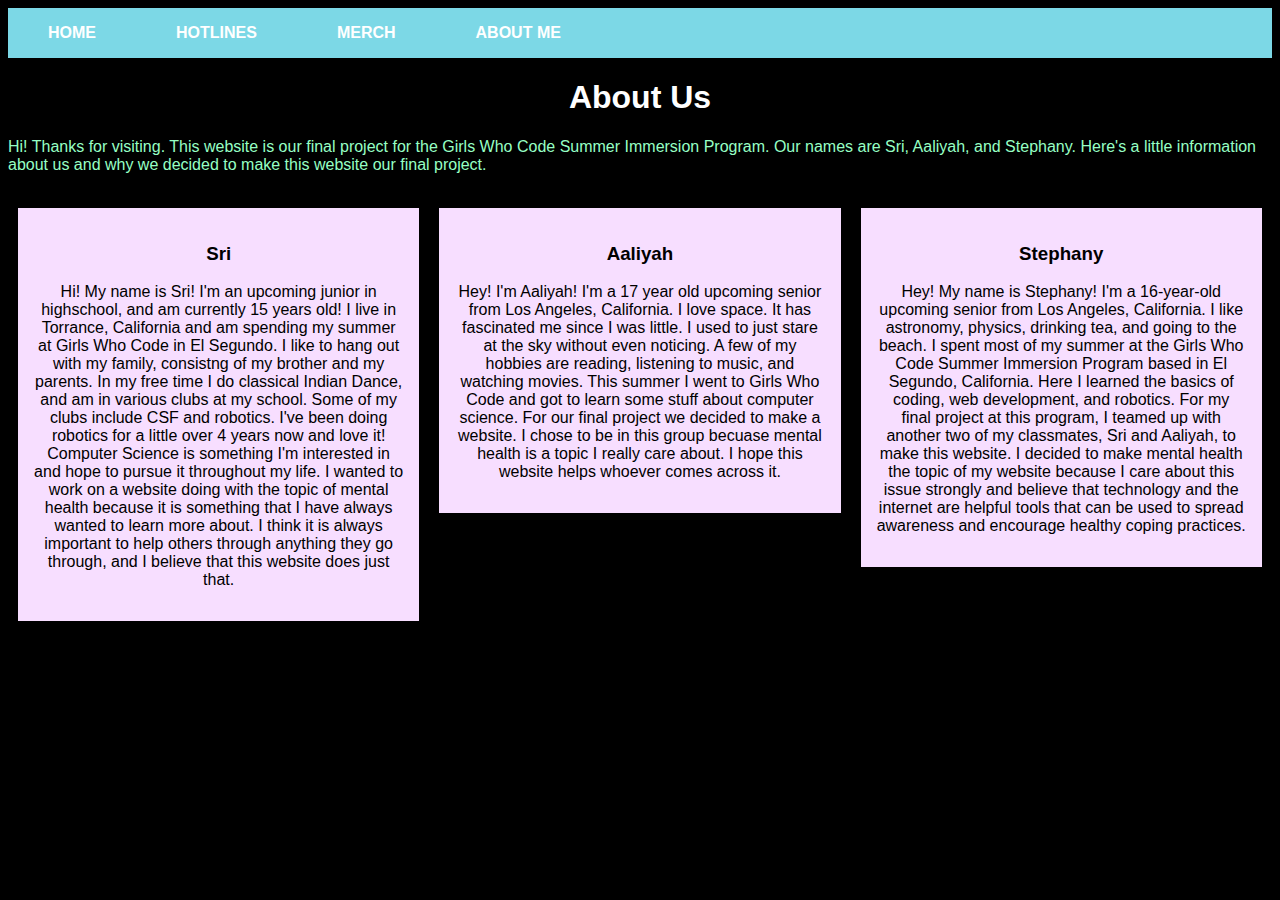
==== finalproject.html @ 788aff1b "Update finalproject.html" ====
<!DOCTYPE html>
<html>

<head>
<link rel = "stylesheet" href = "finalproject.css">
<title> About Us </title>
<meta name="viewport" content="width=device-width, initial-scale=1">
<style>
* {
  box-sizing: border-box;
}

body {
  font-family: Arial, Helvetica, sans-serif;
}

/* Float four columns side by side */
.column {
  float: left;
  width: 33.33%;
  padding: 0 10px;
}

/* Remove extra left and right margins, due to padding */
.row {margin: 0 -5px;}

/* Clear floats after the columns */
.row:after {
  content: "";
  display: table;
  clear: both;
}

/* Responsive columns */
@media screen and (max-width: 600px) {
  .column {
    width: 100%;
    display: block;
    margin-bottom: 20px;
  }
}

/* Style the counter cards */
.card {
  box-shadow: 0 4px 8px 0 rgba(0, 0, 0, 0.2);
  padding: 16px;
  text-align: center;
  background-color: #f7deff;
}
</style>
</head>

<body>
  <ul>
		<li> <a href = "index.html"> HOME </a> </li>
		<li> <a href = "hotline.html"> HOTLINES </a> </li>
		<li> <a href = "mentalhealthmerch.html"> MERCH </a> </li>
		<li> <a href = "finalproject.html"> ABOUT ME </a> </li>
	</ul>
  <h1>About Us</h1>
  <p class = "starting">
  	Hi! Thanks for visiting. This website is our final project for the Girls Who Code Summer Immersion Program. Our names are Sri, Aaliyah, and Stephany. Here's a little information about us and why we decided to make this website our final project.
  </p>
  <br>
  <div class="column">
      <div class="card">
        <h3>Sri</h3>
        <p class = "bio"> Hi! My name is Sri! I'm an upcoming junior in highschool, and am currently 15 years old! I live in Torrance, California and am spending my summer at Girls Who Code in El Segundo. I like to hang out with my family, consistng of my brother and my parents. In my free time I do classical Indian Dance, and am in various clubs at my school. Some of my clubs include CSF and robotics. I've been doing robotics for a little over 4 years now and love it! Computer Science is something I'm interested in and hope to pursue it throughout my life. I wanted to work on a website doing with the topic of mental health because it is something that I have always wanted to learn more about. I think it is always important to help others through anything they go through, and I believe that this website does just that.    </p>
      </div>
  </div>
  <div class="column">
      <div class="card">
        <h3>Aaliyah</h3>
        <p class = "bio">Hey! I'm Aaliyah! I'm a 17 year old upcoming senior from Los Angeles, California. I love space. It has fascinated me since I was little. I used to just stare at the sky without even noticing. A few of my hobbies are reading, listening to music, and watching movies. This summer I went to Girls Who Code and got to learn some stuff about computer science. For our final project we decided to make a website. I chose to be in this group becuase mental health is a topic I really care about. I hope this website helps whoever comes across it. </p>
      </div>
  </div>
  <div class="column">
      <div class="card">
        <h3>Stephany</h3>
        <p class = "bio">Hey! My name is Stephany! I'm a 16-year-old upcoming senior from Los Angeles, California. I like astronomy, physics, drinking tea, and going to the beach. I spent most of my summer at the Girls Who Code Summer Immersion Program based in El Segundo, California. Here I learned the basics of coding, web development, and robotics. For my final project at this program, I teamed up with another two of my classmates, Sri and Aaliyah, to make this website. I decided to make mental health the topic of my website because I care about this issue strongly and believe that technology and the internet are helpful tools that can be used to spread awareness and encourage healthy coping practices.</p>
      </div>
  </div>

</body>

</html>
<style>
	body { 
		background-color: black;
	}
	.starting {
		color: #96ffc4;
	}
</style>
---- finalproject.css ----
ul {
 list-style-type: none;
 margin: 0;
 padding: 0;
 overflow: hidden;
 background-color: #7cd8e6;
 font-weight: bold;
}
 li{
  float: left;
}

li a {
  display: block;
  color: white;
  text-align: center;
  padding: 16px 40px;
  text-decoration: none;
}

li a:hover{
  background-color: #f299cb;
}  


h1{
  color: white;
  text-align: center;
}

p{
  color: white;
}

.starting {
 color: #96ffc4;
}

.bio {
  color: black;
}

* {
  box-sizing: border-box;
}

body {
  font-family: Arial, Helvetica, sans-serif;
}

/* Float four columns side by side */
.column {
  float: left;
  width: 33.33%;
  padding: 0 10px;
}

/* Remove extra left and right margins, due to padding in columns */
.row {margin: 0 -5px;}

/* Clear floats after the columns */
.row:after {
  content: "";
  display: table;
  clear: both;
}

/* Style the counter cards */
.card {
  box-shadow: 0 4px 8px 0 rgba(0, 0, 0, 0.2); /* this adds the "card" effect */
  padding: 16px;
  text-align: center;
  background-color: #f7deff;
}

/* Responsive columns - one column layout (vertical) on small screens */
@media screen and (max-width: 600px) {
  .column {
    width: 75%;
    display: block;
    margin-bottom: 20px;
  }
}
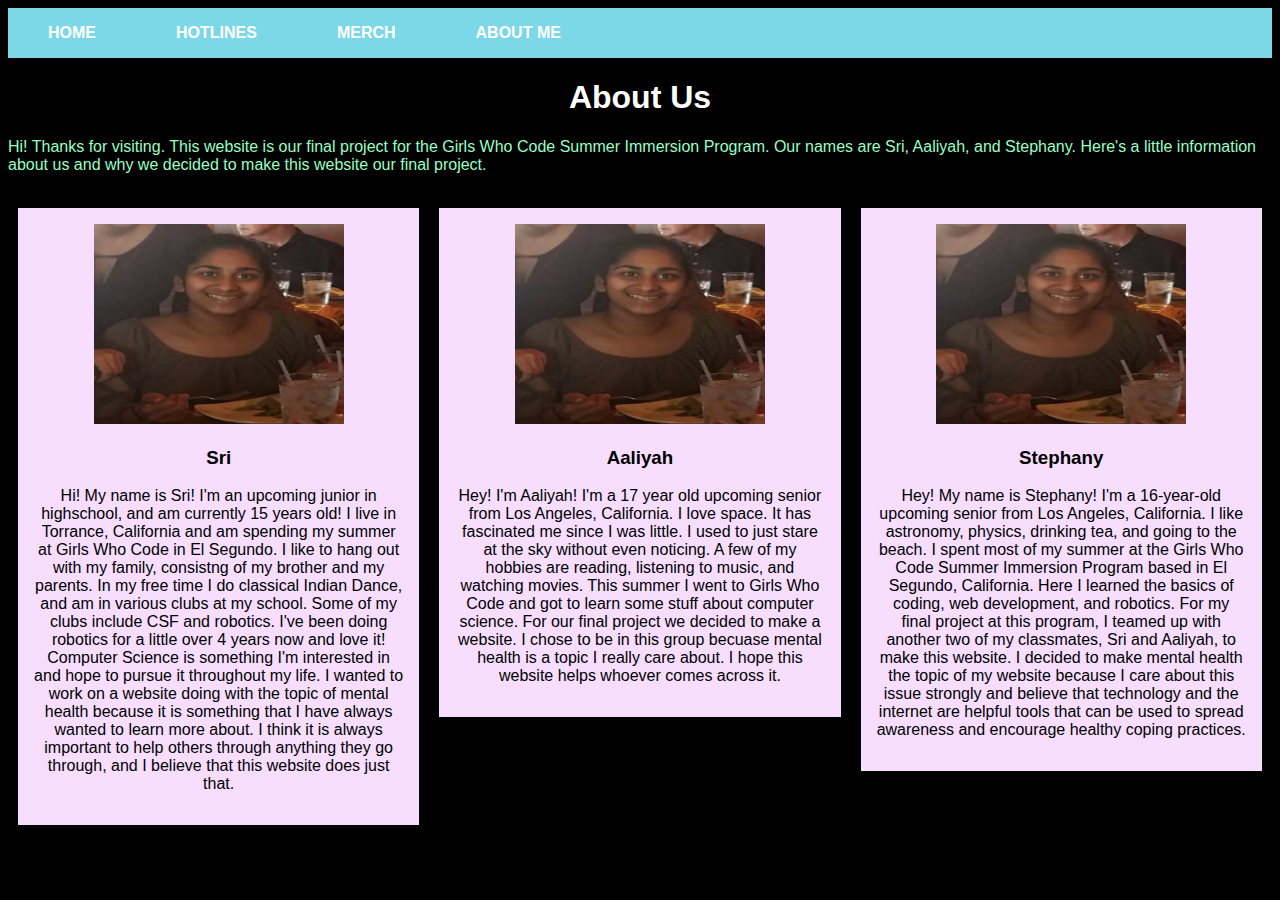
==== commit 60c680cc: "Update finalproject.html" ====
--- a/finalproject.html
+++ b/finalproject.html
@@ -64,18 +64,21 @@
   <br>
   <div class="column">
       <div class="card">
+	<img src = "23e89c38-307c-4e90-be0f-61a60a2580f4.jpg" width="250" height="200">
         <h3>Sri</h3>
         <p class = "bio"> Hi! My name is Sri! I'm an upcoming junior in highschool, and am currently 15 years old! I live in Torrance, California and am spending my summer at Girls Who Code in El Segundo. I like to hang out with my family, consistng of my brother and my parents. In my free time I do classical Indian Dance, and am in various clubs at my school. Some of my clubs include CSF and robotics. I've been doing robotics for a little over 4 years now and love it! Computer Science is something I'm interested in and hope to pursue it throughout my life. I wanted to work on a website doing with the topic of mental health because it is something that I have always wanted to learn more about. I think it is always important to help others through anything they go through, and I believe that this website does just that.    </p>
       </div>
   </div>
   <div class="column">
       <div class="card">
+	<img src = "23e89c38-307c-4e90-be0f-61a60a2580f4.jpg" width="250" height="200">
         <h3>Aaliyah</h3>
         <p class = "bio">Hey! I'm Aaliyah! I'm a 17 year old upcoming senior from Los Angeles, California. I love space. It has fascinated me since I was little. I used to just stare at the sky without even noticing. A few of my hobbies are reading, listening to music, and watching movies. This summer I went to Girls Who Code and got to learn some stuff about computer science. For our final project we decided to make a website. I chose to be in this group becuase mental health is a topic I really care about. I hope this website helps whoever comes across it. </p>
       </div>
   </div>
   <div class="column">
       <div class="card">
+	<img src = "23e89c38-307c-4e90-be0f-61a60a2580f4.jpg" width="250" height="200">
         <h3>Stephany</h3>
         <p class = "bio">Hey! My name is Stephany! I'm a 16-year-old upcoming senior from Los Angeles, California. I like astronomy, physics, drinking tea, and going to the beach. I spent most of my summer at the Girls Who Code Summer Immersion Program based in El Segundo, California. Here I learned the basics of coding, web development, and robotics. For my final project at this program, I teamed up with another two of my classmates, Sri and Aaliyah, to make this website. I decided to make mental health the topic of my website because I care about this issue strongly and believe that technology and the internet are helpful tools that can be used to spread awareness and encourage healthy coping practices.</p>
       </div>
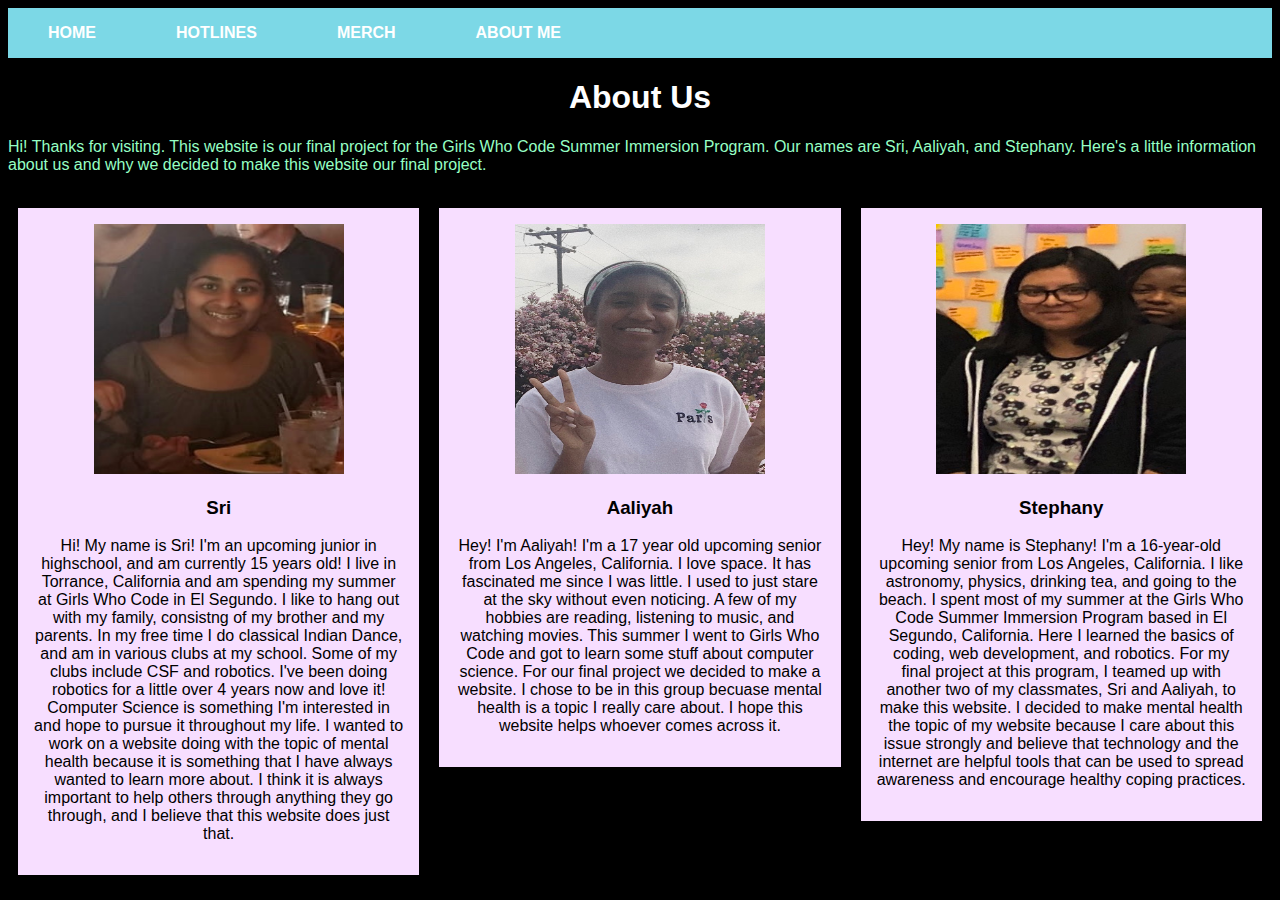
==== commit 6c5563b9: "Update finalproject.html" ====
--- a/finalproject.html
+++ b/finalproject.html
@@ -64,21 +64,21 @@
   <br>
   <div class="column">
       <div class="card">
-	<img src = "23e89c38-307c-4e90-be0f-61a60a2580f4.jpg" width="250" height="200">
+	<img src = "23e89c38-307c-4e90-be0f-61a60a2580f4.jpg" width="250" height="250">
         <h3>Sri</h3>
         <p class = "bio"> Hi! My name is Sri! I'm an upcoming junior in highschool, and am currently 15 years old! I live in Torrance, California and am spending my summer at Girls Who Code in El Segundo. I like to hang out with my family, consistng of my brother and my parents. In my free time I do classical Indian Dance, and am in various clubs at my school. Some of my clubs include CSF and robotics. I've been doing robotics for a little over 4 years now and love it! Computer Science is something I'm interested in and hope to pursue it throughout my life. I wanted to work on a website doing with the topic of mental health because it is something that I have always wanted to learn more about. I think it is always important to help others through anything they go through, and I believe that this website does just that.    </p>
       </div>
   </div>
   <div class="column">
       <div class="card">
-	<img src = "23e89c38-307c-4e90-be0f-61a60a2580f4.jpg" width="250" height="200">
+	<img src = "IMG-9556.jpg" width="250" height="250">
         <h3>Aaliyah</h3>
         <p class = "bio">Hey! I'm Aaliyah! I'm a 17 year old upcoming senior from Los Angeles, California. I love space. It has fascinated me since I was little. I used to just stare at the sky without even noticing. A few of my hobbies are reading, listening to music, and watching movies. This summer I went to Girls Who Code and got to learn some stuff about computer science. For our final project we decided to make a website. I chose to be in this group becuase mental health is a topic I really care about. I hope this website helps whoever comes across it. </p>
       </div>
   </div>
   <div class="column">
       <div class="card">
-	<img src = "23e89c38-307c-4e90-be0f-61a60a2580f4.jpg" width="250" height="200">
+	<img src = "IMG-9028.JPG" width="250" height="250">
         <h3>Stephany</h3>
         <p class = "bio">Hey! My name is Stephany! I'm a 16-year-old upcoming senior from Los Angeles, California. I like astronomy, physics, drinking tea, and going to the beach. I spent most of my summer at the Girls Who Code Summer Immersion Program based in El Segundo, California. Here I learned the basics of coding, web development, and robotics. For my final project at this program, I teamed up with another two of my classmates, Sri and Aaliyah, to make this website. I decided to make mental health the topic of my website because I care about this issue strongly and believe that technology and the internet are helpful tools that can be used to spread awareness and encourage healthy coping practices.</p>
       </div>
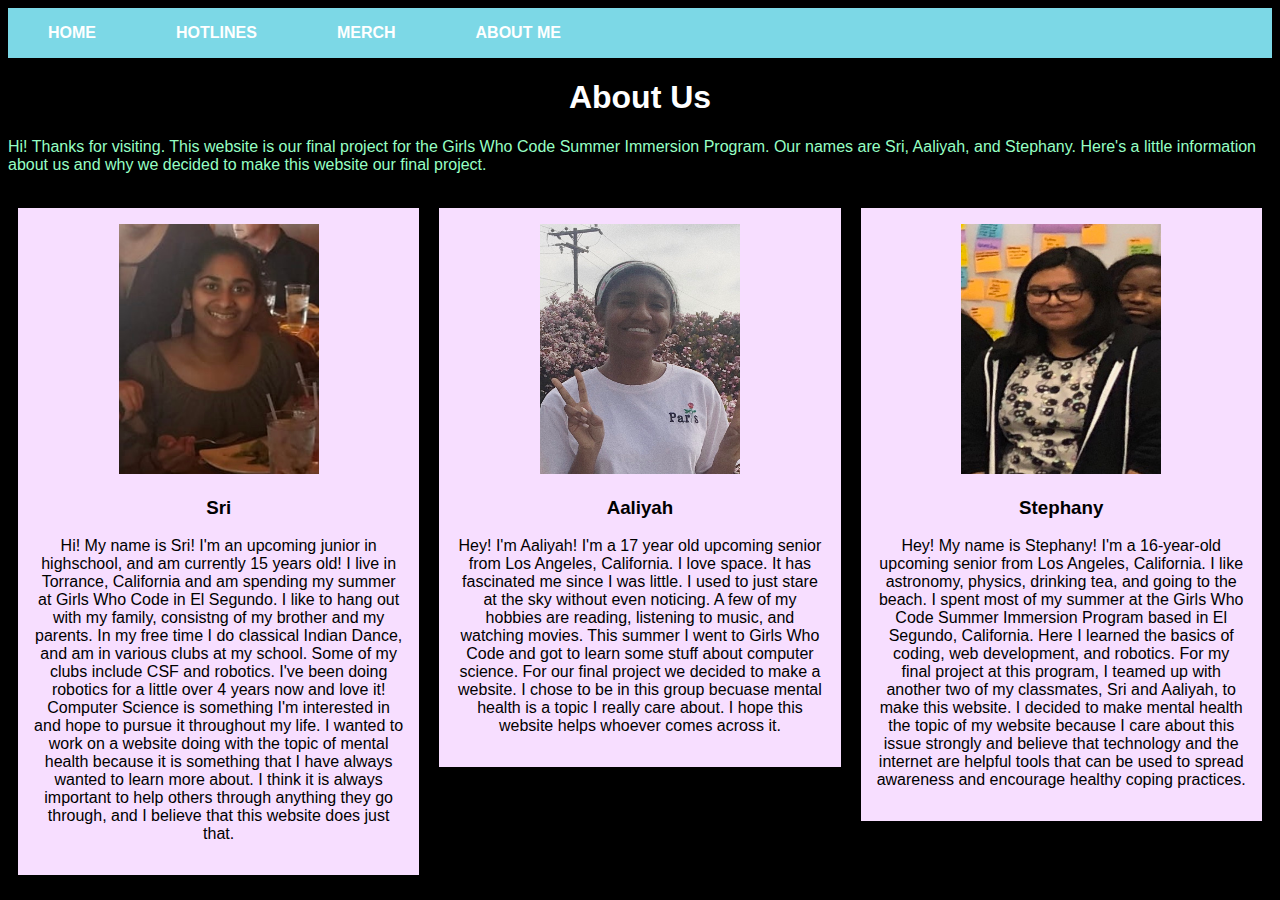
==== commit 963ca88c: "Update finalproject.html" ====
--- a/finalproject.html
+++ b/finalproject.html
@@ -64,21 +64,21 @@
   <br>
   <div class="column">
       <div class="card">
-	<img src = "23e89c38-307c-4e90-be0f-61a60a2580f4.jpg" width="250" height="250">
+	<img src = "23e89c38-307c-4e90-be0f-61a60a2580f4.jpg" width="200" height="250">
         <h3>Sri</h3>
         <p class = "bio"> Hi! My name is Sri! I'm an upcoming junior in highschool, and am currently 15 years old! I live in Torrance, California and am spending my summer at Girls Who Code in El Segundo. I like to hang out with my family, consistng of my brother and my parents. In my free time I do classical Indian Dance, and am in various clubs at my school. Some of my clubs include CSF and robotics. I've been doing robotics for a little over 4 years now and love it! Computer Science is something I'm interested in and hope to pursue it throughout my life. I wanted to work on a website doing with the topic of mental health because it is something that I have always wanted to learn more about. I think it is always important to help others through anything they go through, and I believe that this website does just that.    </p>
       </div>
   </div>
   <div class="column">
       <div class="card">
-	<img src = "IMG-9556.jpg" width="250" height="250">
+	<img src = "IMG-9556.jpg" width="200" height="250">
         <h3>Aaliyah</h3>
         <p class = "bio">Hey! I'm Aaliyah! I'm a 17 year old upcoming senior from Los Angeles, California. I love space. It has fascinated me since I was little. I used to just stare at the sky without even noticing. A few of my hobbies are reading, listening to music, and watching movies. This summer I went to Girls Who Code and got to learn some stuff about computer science. For our final project we decided to make a website. I chose to be in this group becuase mental health is a topic I really care about. I hope this website helps whoever comes across it. </p>
       </div>
   </div>
   <div class="column">
       <div class="card">
-	<img src = "IMG-9028.JPG" width="250" height="250">
+	<img src = "IMG-9028.JPG" width="200" height="250">
         <h3>Stephany</h3>
         <p class = "bio">Hey! My name is Stephany! I'm a 16-year-old upcoming senior from Los Angeles, California. I like astronomy, physics, drinking tea, and going to the beach. I spent most of my summer at the Girls Who Code Summer Immersion Program based in El Segundo, California. Here I learned the basics of coding, web development, and robotics. For my final project at this program, I teamed up with another two of my classmates, Sri and Aaliyah, to make this website. I decided to make mental health the topic of my website because I care about this issue strongly and believe that technology and the internet are helpful tools that can be used to spread awareness and encourage healthy coping practices.</p>
       </div>
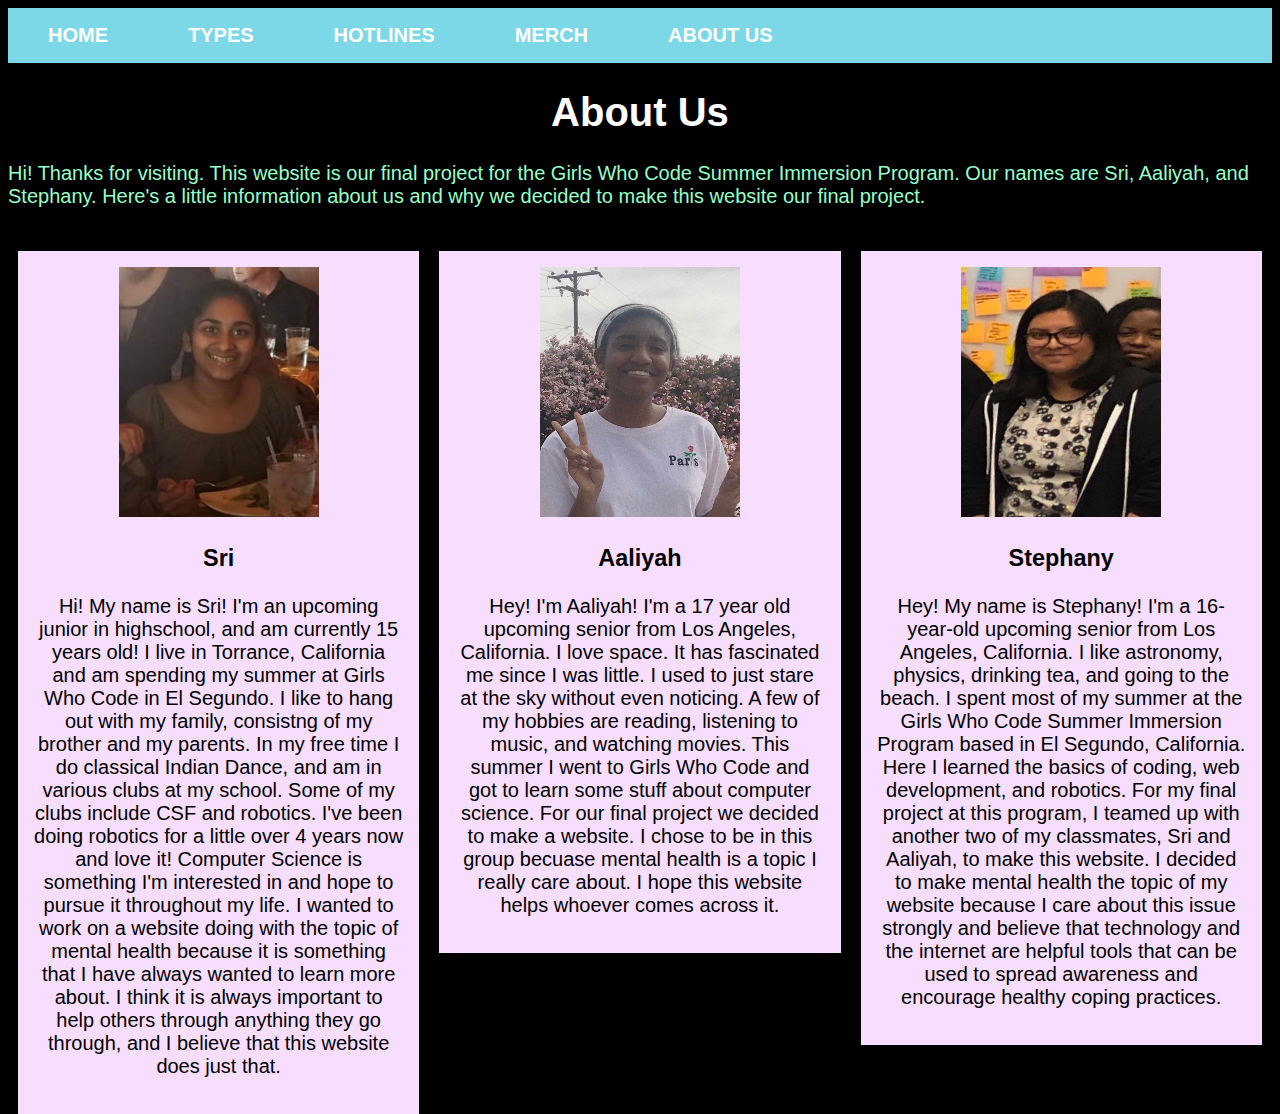
==== commit e67bd771: "Update finalproject.html" ====
--- a/finalproject.html
+++ b/finalproject.html
@@ -53,10 +53,12 @@
 <body>
   <ul>
 		<li> <a href = "index.html"> HOME </a> </li>
+   		<li> <a href = "panicdis.html"> TYPES </a> </li>
 		<li> <a href = "hotline.html"> HOTLINES </a> </li>
 		<li> <a href = "mentalhealthmerch.html"> MERCH </a> </li>
-		<li> <a href = "finalproject.html"> ABOUT ME </a> </li>
+		<li> <a href = "finalproject.html"> ABOUT US </a> </li>
 	</ul>
+
   <h1>About Us</h1>
   <p class = "starting">
   	Hi! Thanks for visiting. This website is our final project for the Girls Who Code Summer Immersion Program. Our names are Sri, Aaliyah, and Stephany. Here's a little information about us and why we decided to make this website our final project.
--- a/finalproject.css
+++ b/finalproject.css
@@ -45,7 +45,8 @@
 }
 
 body {
-  font-family: Arial, Helvetica, sans-serif;
+  font-family: Georgia, serif;
+  font-size: 20px;
 }
 
 /* Float four columns side by side */
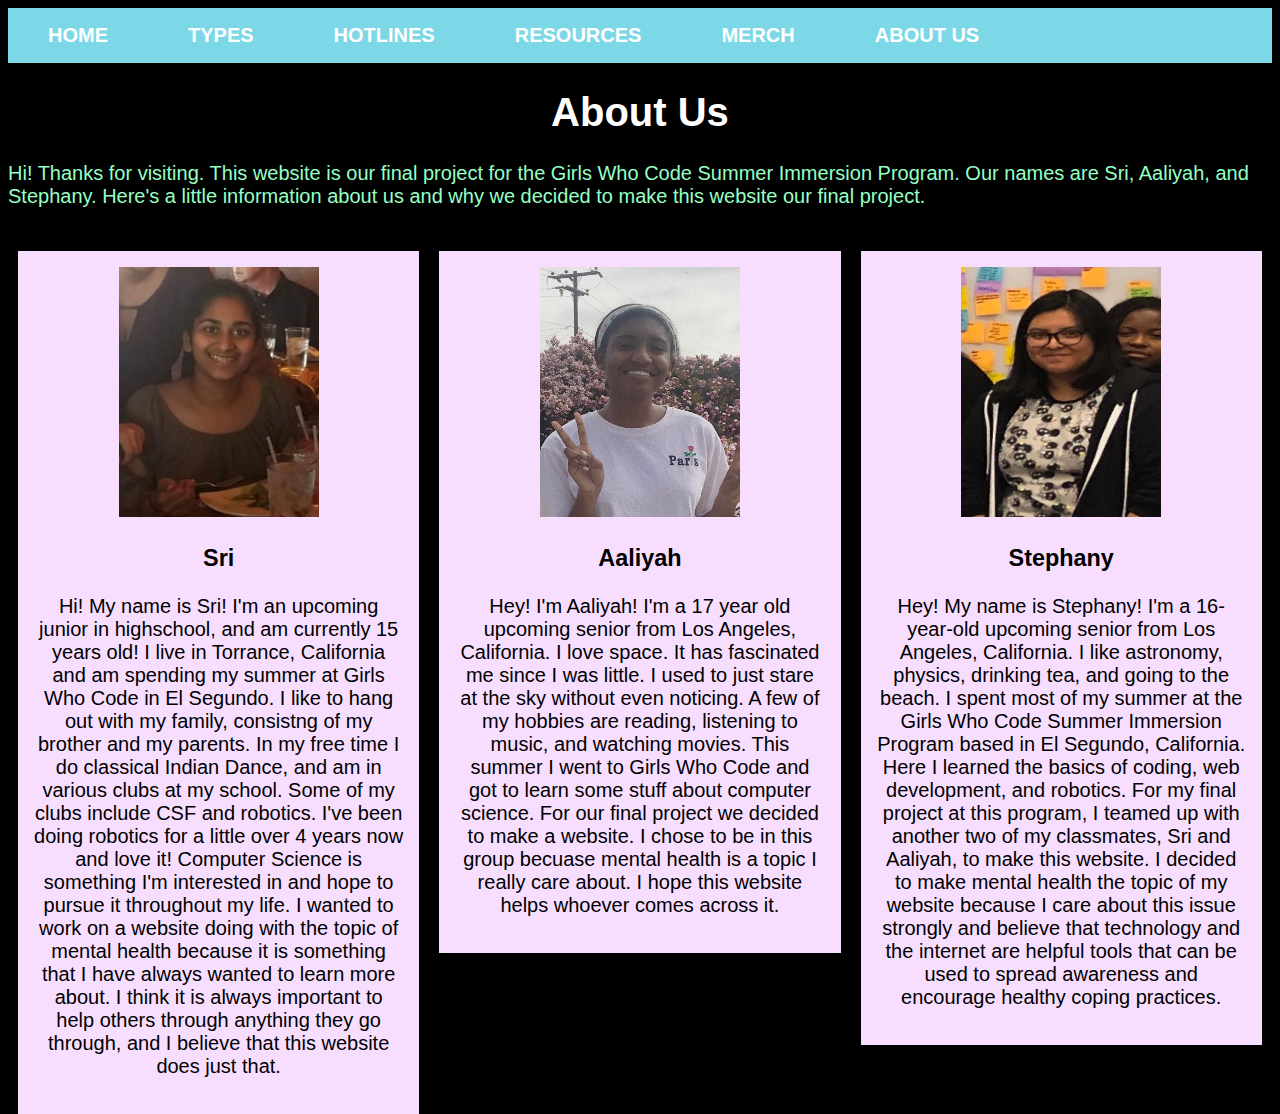
==== commit e32b100e: "Update finalproject.html" ====
--- a/finalproject.html
+++ b/finalproject.html
@@ -51,13 +51,14 @@
 </head>
 
 <body>
-  <ul>
-		<li> <a href = "index.html"> HOME </a> </li>
-   		<li> <a href = "panicdis.html"> TYPES </a> </li>
-		<li> <a href = "hotline.html"> HOTLINES </a> </li>
-		<li> <a href = "mentalhealthmerch.html"> MERCH </a> </li>
-		<li> <a href = "finalproject.html"> ABOUT US </a> </li>
-	</ul>
+  	<ul>
+		   <li> <a href = "index.html"> HOME </a> </li>
+   	           <li> <a href = "panicdis.html"> TYPES </a> </li>
+		   <li> <a href = "hotline.html"> HOTLINES </a> </li>
+    		   <li> <a href = "resources.html"> RESOURCES </a> </li>
+		   <li> <a href = "mentalhealthmerch.html"> MERCH </a> </li>
+		   <li> <a href = "finalproject.html"> ABOUT US </a> </li>
+		</ul>
 
   <h1>About Us</h1>
   <p class = "starting">
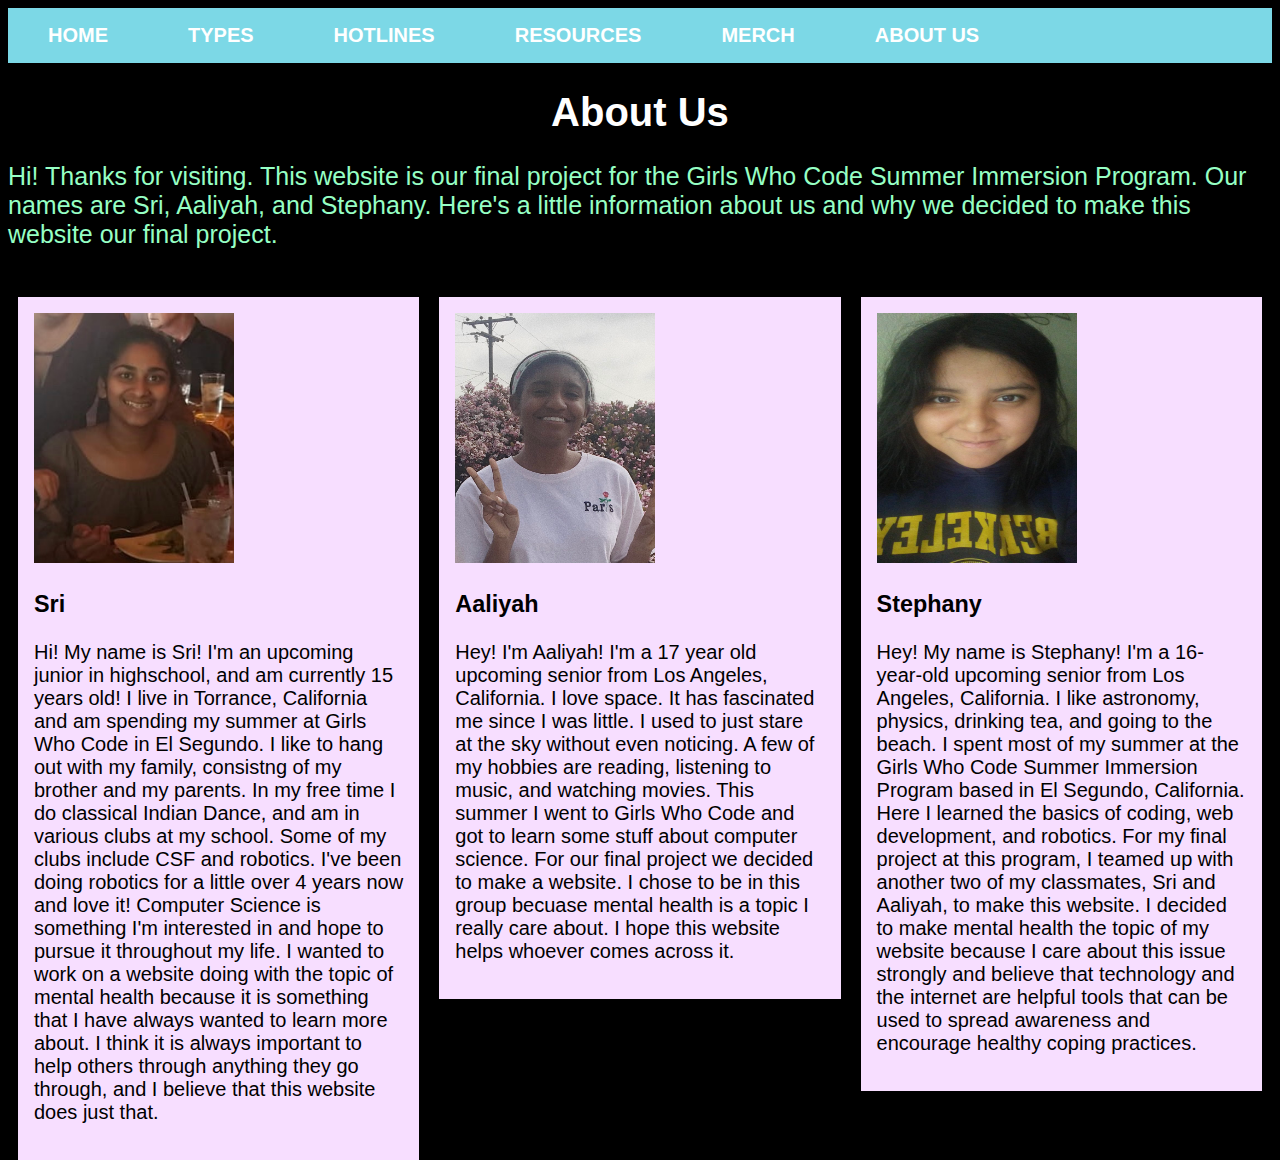
==== commit ca451999: "Update finalproject.html" ====
--- a/finalproject.html
+++ b/finalproject.html
@@ -19,6 +19,10 @@
   float: left;
   width: 33.33%;
   padding: 0 10px;
+}
+	
+.starting {
+	font-size: 25px;
 }
 
 /* Remove extra left and right margins, due to padding */
@@ -44,9 +48,13 @@
 .card {
   box-shadow: 0 4px 8px 0 rgba(0, 0, 0, 0.2);
   padding: 16px;
-  text-align: center;
+  text-align: left;
   background-color: #f7deff;
 }
+
+h3 {
+	text-align: center:
+	}
 </style>
 </head>
 
@@ -81,7 +89,7 @@
   </div>
   <div class="column">
       <div class="card">
-	<img src = "IMG-9028.JPG" width="200" height="250">
+	<img src = "20190731_181006.jpg" width="200" height="250">
         <h3>Stephany</h3>
         <p class = "bio">Hey! My name is Stephany! I'm a 16-year-old upcoming senior from Los Angeles, California. I like astronomy, physics, drinking tea, and going to the beach. I spent most of my summer at the Girls Who Code Summer Immersion Program based in El Segundo, California. Here I learned the basics of coding, web development, and robotics. For my final project at this program, I teamed up with another two of my classmates, Sri and Aaliyah, to make this website. I decided to make mental health the topic of my website because I care about this issue strongly and believe that technology and the internet are helpful tools that can be used to spread awareness and encourage healthy coping practices.</p>
       </div>
